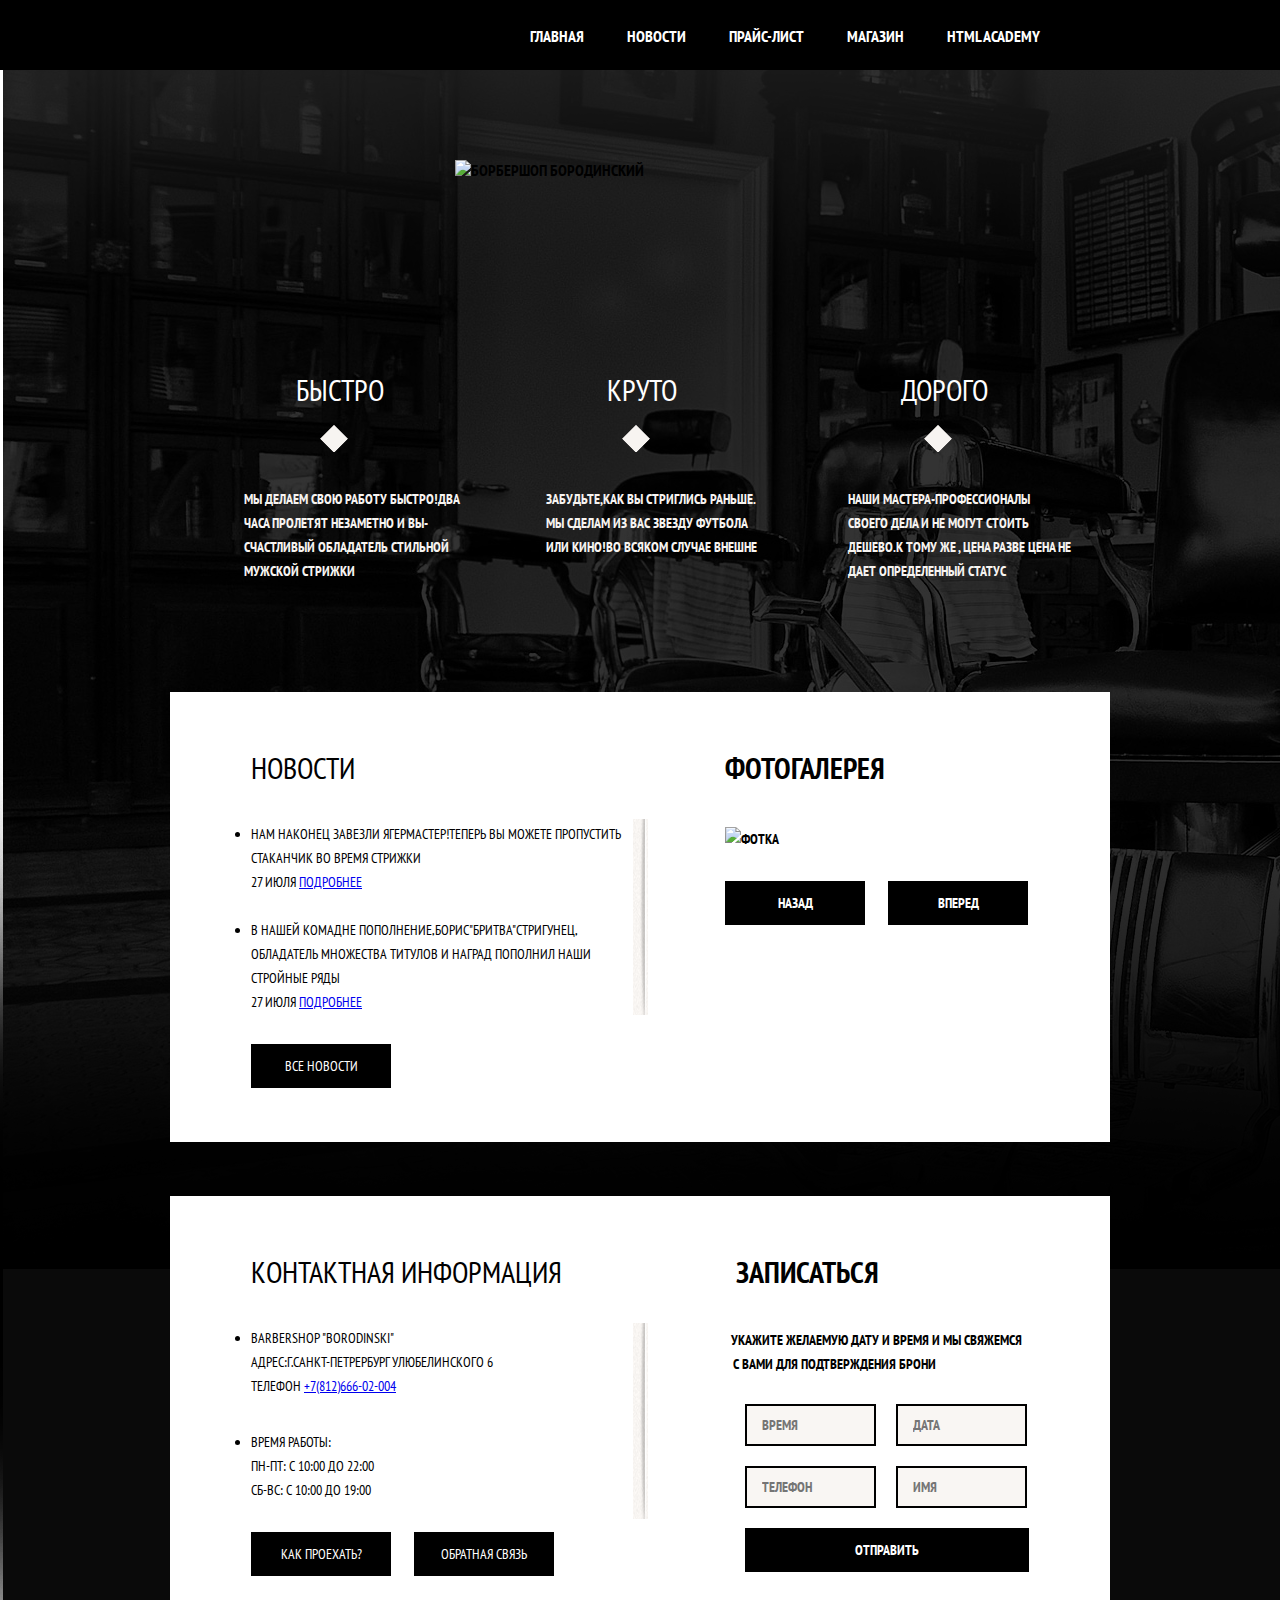
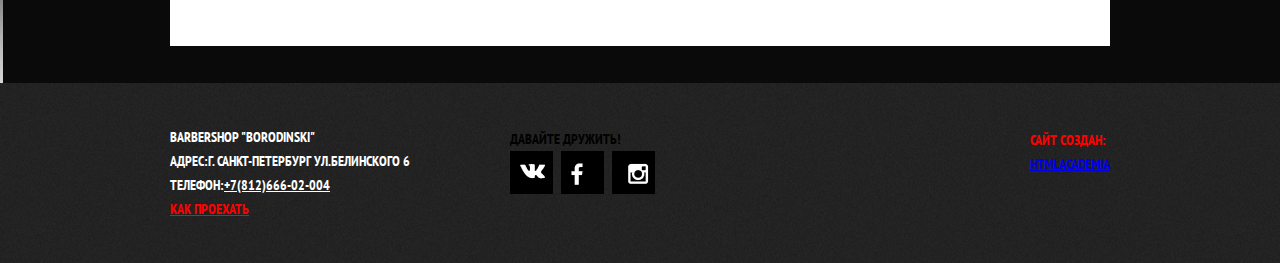
==== index.html @ 50b7329f "sswqsqw" ====
<!DOCTYPE html>
<html>

<head>
    <meta charset="utf-8">
    <title>Barber-shop</title>
    <link rel="stylesheet" type="text/css" href="javascript.js">
    <link rel="stylesheet" type="text/css" href="css/main-page.css">
</head>
<script type="text/javascript">
	var name = prompt('Ваше имя ?');
    if ( name != 'ermak' && name != 'Александер'){
        alert('oпределяем место положение ' +name);
    }else{
	alert('здравствуй создатель');
}
</script>
<body>
    <nav class="main-nav">
        <div class="container clearfix">
            <nav class="main-navigation">
                <ul>
  <li class="color-position" style="margin-left:0px;">
                        <a href="#">Главная</a>
                    </li>
                    <li>
                        <a href="news.html">новости</a>
                    </li>
                    <li>
                      <a href="price.html">Прайс-лист</a>
                    </li>
                    <li>
                        <a href="magazine.html">магазин</a>
                    </li>
                    <li>
                        <a href="http://yandex.ru/clck/jsredir?bu=doua&from=yandex.ru%3Bsearch%2F%3Bweb%3B%3B&text=&etext=1860.VIk3_EMihV4MmE_faGpAWK8rm9RTqqYF9uIWMLH4f2piR7fqzrywk-D0FDkjAKf3.28cdbe8a53a7bc67da1938afb6d04e0c79cca4fa&uuid=&state=PEtFfuTeVD4jaxywoSUvtB2i7c0_vxGdKJBUN48dhRZoGlXv0ZPdpRVOy79UR2srx9SpezUQRdc4ppKtFGj68yc2Y9xIsNT_MThXH-kNCqJhjfRqq7Em5vm4XIYACbzI9-QqBFflJ7xqGLYv2fSpCw,,&&cst=[base64],&data=UlNrNmk5WktYejY4cHFySjRXSWhXTE91QXNrcUJMOUxaY1VNM24yS3dQNkVZaWk2cGluMTc3LUh6MXAyUnRjOTB6Mm9ZdWotZ2ZUNkhLTE1rbDgzZG1ON0lWNGpfcXhwN05pNlNmV3c2S1ks&sign=964f083ad63d9ef9b210938bb3cccf0d&keyno=0&b64e=2&ref=orjY4mGPRjk5boDnW0uvlrrd71vZw9kp5QDJ4no8UYqn4ZjquoiefPGQmbARMIDGHDCwJSsrgd0-B3BtqkRzPU8GOBQFbHJq&l10n=ru&rp=1&cts=1532596083698&mc=2.807354922057604&hdtime=2896.9">Html Academy</a>
                    </li>
                </ul>
            </nav>
            <div class="user-block">
         <a class="login" onclick="
        var e = confirm('Вам уже есть 18 лет?');
        var link = document.querySelector('.modal-content');
    if ( e == true ){
link.classList.toggle('modal-content-show');
alert('вход разрешен');
}   else {
    parent.location='https://мвд.рф';
alert ('покиньте сайт');
};">Вход</a>
            </div>
        </div>
    </nav>
<header>
    <div class="container">
        <div class="index-logo">
            <img src="/home/user/Рабочий стол/ermak/barber-shop/img/borodinski-logo.png" alt="борбершоп бородинский">
        </div>
        <section class="container-logo clearfix">
            <div class="features-items">
                <h3 class="fearures-items">Быстро</h3>
                <p>Мы делаем свою работу быстро!два
                    <br> часа пролетят незаметно и вы-
                    <br> счастливый обладатель стильной
                    <br> мужской стрижки</p>
            </div>
            <div class="features-items">
                <h3 class="fearures-items">Круто</h3>
               <p> Забудьте,как вы стриглись раньше.
                    <br>Мы сделам из вас звезду футбола
                    <br> или кино!Во всяком случае внешне</p>
            </div>
            <div class="features-items">
                <h3 class="fearures-items">Дорого</h3>
                <p>
                	Наши мастера-профессионалы
                    <br> своего дела и не могут стоить
                    <br> дешево.к тому же , цена разве цена не
                    <br> дает определенный статус
                </p>
            </div>
        </section>
        </div>
    </header>
    <main>
    <section class="container-news clearfix">
        <div class="font">
            <div class="index-content-left">
                <h2 class="index-content-title-news">Новости</h2>
                <ul class="index-info">
                    <li>
        Нам наконец завезли ягермастер!Теперь вы можете 
        пропустить стаканчик во время стрижки
             </li>
  <time data="2018.07.27" style="
    font-family:PT Sans - Narrow Bold;
    font-size: 14px;
    font-weight: 400;
    line-height: 24px;
    margin-left: 0px;
    margin-top: 14px;
    ">27 июля</time>
                        <a href="#">подробнее</a>
                    
                    <li>
                        <p style="margin-top: 24px;">в нашей комадне пополнение,борис"бритва"стригунец,<br>
       обладатель множества титулов и наград пополнил наши
       стройные ряды
                        </p>
                        <time data="2018.07.27">27 июля</time>
                        <a href="#">Подробнее</a>
                    </li>
                <a class="btn" href="#">Все новости</a>
            </div>
            <div class="index-content-right">
                <h2 class="index-content-title">фотогалерея</h2>

                <img class="photogalleri" src="/home/user/Рабочий стол/ermak/barber-shop/img/Без имени.jpg" alt="фотка">
                <button class="btn">Назад</button>
                <button class="btn">Вперед</button>
            </div>
        </div>
    </section>
    <section class="container clearfix">
        <div class="font">
            <div class="index-content-left">
                <h2 class="index-content-title-news">контактная информация</h2>
                <ul class="index-info">
                	<li>
                    Barbershop "Borodinski"
                    <br> адрес:Г.санкт-Петрербург улюБелинского 6
                    <br> телефон
                    <a href="tel:+781266602004">+7(812)666-02-004</a>
                </li>
                <li class="time-worck">
                
                    Время работы:
                    <br> пн-пт: c 10:00 до 22:00
                    <br> сб-вс: C 10:00 до 19:00
                </li>
                <a class="btn" href="#" onclick="alert('перейдите в раздел <новости>')"> Как проехать? </a>
                <a class="btn" href="#"> обратная связь </a>
            
        </ul>
            </div>
            <div class="index-content-right ">
                <h2 class="index-content-title-child"> Записаться</h2>
                <div class="block">
                    
                 <span> Укажите желаемую дату и время и мы свяжемся с вами для подтверждения брони</span>
                </div>
         <div class="your-data" style="
  margin-top: 28px;
  margin-right:  80px; 
  font-weight: 700;">
                 <input class="data clearfix" type="text" name="data" value="" placeholder="дата">
                 <input class="time clearfix " type="text" name="name" value="" placeholder="время">
                 <input class="name clearfix" type="text" name="time" value="" placeholder="имя">
                 <input class="telephone clearfix" type="text" name="telephone" value="" placeholder="телефон">
               
                
                <div class="knopka">
                   <button class="btn" style="
    margin: 0px;
    width: 93%;
    margin-left: 20px;">Отправить
                </div>
                </div>
                </div>
            </div>
    </section>
</main>
   <footer class="footer-nav">
<div class="container clearfix">
    <section class="footer-contacts">
        Barbershop "Borodinski"
        <br> Адрес:Г. Санкт-Петербург ул.Белинского 6
        <br>Телефон:<span>+7(812)666-02-004</span>
        <br>
        <a href="#">Как проехать</a>
    </section>
    <section class="footer-social">
        <p>Давайте дружить!</p>
        <ul class="breadrumb-er">
            <li>
                <div class="footer-block">
                    <a href="https://www.facebook.com/"><img src="img/v.png" class="social-vk"></a>
                </div>
            </li>
            <li>
                <div class="footer-block">
                    <a href="http://yabs.yandex.ru"><img src="img/f.png" class="social-fb"></a>
                </div>
            </li>
            <li>
                <div class="footer-block">
                    ><a href="http://yandex.ru"><img src="img/--.png" class="social-inst"></a>
                </div>
            </li>
        </ul>
    </section>
    <section class="footer-creator">
        <p>Сайт создан:</p>
        <a class="vk" href="vk.com">HTMLACADEMIA</a>
    </section>
</div>
    </footer>
    <!-- ===================скрытая область=================== -->
  <div class="modal-content">
  	<div class="margin">
 <button class="close" type="button" title="Закрыть">Закрыть</button>
 <h2 class="modal-content-title">Личный кабинет</h2>
 <h3 class="madal-content-material">Ввeдите пожалуйста свой логин и пароль</h3>
<main>
    <section class="data-e">
        <div class="img">
            <input class="login-modal" type="text" name="login" value="" placeholder="логин">
            <input class="password-modal" type="text" name="password" value="" placeholder="пароль">
        </div>
    </section>
    <div class="remember">
       <label class="login-checkbox" style="
    padding-left:  30px;">
        	<input type="checkbox" name="remember">
        	   <span class="checbox-indikator"></span>
        	   Запомните меня
        </label>
        <a class="restori" href="putin.jpg">я забыл пароль</a>
    </div>
    <button class="enter">Войти</button>
    <h4 class="silka">ссылочка на нас-<a href="news.html">новости </a> (информация о нас(местоположение,связь))</h4>
    
</main>
</div>
</div>
<!-- ================JS =============-->
<script>
window.onload = function() { 
	// var link = document.querySelector(".login");
 //    var popup = document.querySelector(".modal-content");
 //        link.addEventListener("click", function(event) { 
 //        event.preventDefault();
 //        popup.classList.toggle("modal-content-show"); });

      var close = document.querySelector(".close"); 
      var shut = document.querySelector(".modal-content");
       close.addEventListener("click", function(event) { 
       	event.preventDefault();
        shut.classList.toggle("index-content-map-show"); }); };
    //================ второе
    var map=document.querySelector(".index-content-map");
    map.addEventListener("click", function(event){
    	event.preventDefault();
    	map.classList.toggle("index-content-map-show");
    });
  </script>
</body>

</html>
---- css/main-page.css ----
@import url('https://fonts.googleapis.com/css?family=PT+Sans+Narrow:400,700&subset=cyrillic-ext');
* {
    box-sizing: border-box;
    margin: 0;
    padding: 0;
}

html,
body {

    background-image: url("img/tint.png");
    min-width: 960px;
    height: 1720px;
    margin: 0;
    padding: 0;
    font-family: "PT Sans Narrow", sans-serif, Arial;
    font-weight:700;
    text-transform: uppercase;
}

.main-nav {
    position: fixed;
    height: 70px;
    width: 2000px;
    background-color: black;
    z-index: 3;
}

.clearfix::after {
    content: "";
    display: table;

    clear: both;
}

.container {
    width: 940px;
    margin: 0 auto;
    
    min-height: 70px;
}

.main-navigation {
    float: left;
    width: 560px;
    min-height: 70px;
    
}

.main-navigation a {
    text-decoration: none;
    color: white;
    min-height: 70px;
}

.main-navigation a:hover {
    border-bottom: 2px solid gray;
}
.color-position{
	margin-left: 0px;
}
.user-block {
    float: right;
    min-height: 70px;
    width: 140px;
    padding-top: 16px;
    line-height: 72px;
    margin-top: 10px;
}

.login {
    max-width: 140px;
    text-decoration: none;
    color: white;
    display: inline-block;
    vertical-align: top;
    font-size: 16px;
    line-height: 20px;
    padding-left: 50px;
    position: relative;
}

.login::before {
    content: "";
    position: absolute;
    top: 1px;
    left: 20px;
    background-image: url("img/-icon-login.png");
    background-repeat: no-repeat;
    background-position: 50% 50%;
    width: 18px;
    height: 16px;
    opacity: 0.3;
}

.login:hover::before {
   cursor:pointer;
    opacity: 1;
}

.main-navigation li {
	 font-family: 'PT Sans Narrow';
    font-weight: 700;
    display: inline-block;
    vertical-align: top;
    font-size: 16px;
    line-height: 20px;
    margin-left: 40px;
    line-height: 72px;
}
/*==========================первая======================*/
.index-logo {
	 font-family: 'PT Sans Narrow';
    font-weight: 700;
    padding-top: 100px;
    height: 204px;
    width: 370px;
    margin-left: auto;
    margin-right: auto;
    margin-bottom: 25px;
}

.features-items {
 font-family: 'PT Sans Narrow';
    font-weight: 700;
    color: white;
    float: left;
    width: 33.3%;


    margin-top: 70px;
    margin-bottom: 20px;
}

.fearures-items::after {
    content: "";
    position: absolute;
    top: 40px;
    bottom: 0;
    left: 44%;
    display: block;
    width: 32px;
    height: 31px;
    right: 25px;
    margin-top: 15px;
    background-image: url(img/rhombus.png);
    background-repeat: no-repeat;
}

.fearures-items p {
    width: 285px;
    color: #f7f4f1;
    font-family: 'PT Sans Narrow';
    font-size: 14px;
    font-weight: 700;
    line-height: 24px;
    margin-top: 30px;
    text-align: center;
}

.container-logo {
    width: 907px;
}

.features-items:last-child {
    margin-right: 0;
}

.fearures-items {
	 font-family: 'PT Sans Narrow';
    font-weight: 700;
    position: relative;
    font-size: 30px;
    display: block;
    margin-top: 70px;
    font-size: 30px;
    font-weight: 400;
    line-height: 42px;
    margin-right: -38px;
    text-align: center;
}


.features-items p {
    margin-bottom: 40px;
    margin-top: 76px;
    width: 251px;
    height: 60px;
    color: #f7f4f1;
    font-family: 'PT Sans Narrow';
 font-size: 14px;
    font-weight: 700;
    line-height: 24px;
    margin-left: 74px;
    margin-right: auto;
}

.font {
    font-family: 'PT Sans Narrow';

    background-color: white;
    background-image: url("img/line.png");
    background-repeat: no-repeat;
    background-position: center;
    min-width: 940px;
    min-height: 450px;
    margin-top: 85px;
    font-size: 14px;
    font-weight: 700;
    line-height: 24px;
    font-size: 14px;
}

{
    font-family: 'PT Sans Narrow';
 min-width: 940px;
    min-height: 450px;
    margin-top: 35px;
    font-size: 14px;
    font-weight: 700;
    line-height: 24px;
    font-size: 14px;
}

.container-news {
    width: 940px;
    height: 419px;
    margin: 85px auto 0px auto;
}

.index-content-left {
   font-family: 'PT Sans Narrow';
font-weight: 700;
    float: left;
    width: 473px;
    height: 467px;
}

.all-news {
    margin-left: 80px;
    margin-top: 33px;
}

.index-content-right {
   font-family: 'PT Sans Narrow';
font-weight: 700;
    float: right;
    min-height: 350px;
    width: 385px;
}

.photogalleri {
    margin-top: 38px;
    margin-right: 45px;
}

.index-content-title-news {
	 font-family: 'PT Sans Narrow';
    font-weight: 700;
    font-size: 30px;
    font-weight: 400;
    line-height: 42px;
    margin-left: 81px;
    margin-top: 55px;
}

.index-info {
	 font-family: 'PT Sans Narrow';
    font-weight: 700;
    margin-left: 81px;
    margin-top: 33px;
    font-size: 14px;
    font-weight: 400;
    line-height: 24px;
}

.contact-info-left {
	 font-family: 'PT Sans Narrow';
    font-weight: 700;
    float: left;
    width: 380px;
    min-height: 330px;
    margin-left: 20px;
}

.contact-info-right {
	 font-family: 'PT Sans Narrow';
    font-weight: 700;
    float: right;
    width: 380px;
    min-height: 330px;
}

.contact-info-logo-left {
    margin-top: 0px;
}

.index-content-title-child {
   font-family: 'PT Sans Narrow';
margin-left:11px;
    font-size: 30px;
    font-weight: 700;
    line-height: 42px;
    margin-right: 200px;
    margin-top: 55px;
}
.index-content-title {
   font-family: 'PT Sans Narrow';
    font-size: 30px;
    font-weight: 700;
    line-height: 42px;
    margin-right: 200px;
    margin-top: 55px;
}


.time-worck {
    margin-top: 32px;
    margin-left: 0px;
}

.block {
    margin-top: 35px;
    text-align: right;
    margin-right: 88px;
    font-weight: 700;
}

.block span {
    color: #000000;
   font-family: 'PT Sans Narrow';
    font-weight: 700;
    font-size:14px;
    line-height: 24px;
    margin-right: 86px;
    margin-top: 35px;
}

.your-data input {
    float: right;
    margin-right: 3px;
    margin-bottom: 20px;
    margin-left: 20px;
    width: 131px;
    padding: 7px 15px;
    border: 2px solid black;
    font-family: 'PT Sans Narrow';
    font-weight: 700;
    font-size: 14px;
    line-height: 24px;
    text-transform: uppercase;
    background: #f9f6f3;
    outline: none;
    color: black;
}

.your-data input:nth-child(2n) {
    margin-right: 0px;
}

.your-data input:focus {
    border: 2px solid blue;
}
/*=========================конец-первой===========*/
.font-tempation{
    background-color:white;
    font-family: 'PT Sans Narrow';
    font-weight: 700;
   min-width: 1200px;
min-height: 863px;
color:black;
}
/*===================ПОДВАЛ=======================*/

.footer-nav {
    background-image: url(img/layer-23.png);
    background-repeat: no-repeat;
    background-position: 10% 20px;
    min-width: 960px;
    height: 200px;
}

.footer-contacts {
    color: white;
    margin-bottom: 20px;
    float: left;
font-family: 'PT Sans Narrow';

    font-size: 14px;
    font-weight: 700;
    line-height: 24px;
    text-decoration: none;
    margin-top: 62px;
}

.footer-contacts a {
    color: red;
}
.footer-contacts span{
	text-decoration: underline;
}

.footer-contacts a:hover {
    border: 1px solid blue;
}

.footer-social {
    margin-bottom: 20px;
    margin-left: 100px;
    float: left;
    background: url("img/sprite.png") no-repeat center;
    text-decoration: none;
   font-family: 'PT Sans Narrow';

    font-size: 14px;
    font-weight: 700;
    line-height: 24px;
    margin-top: 62px;
}


.footer-social a {
    color: red;
}

.footer-block:hover {
    border: 1px solid blue;
}

.footer-social p {
    margin-top: 2px;
}

.footer-creator {
margin-top:65px;
    color: red;
    float: right;
    text-decoration: none;
  font-family: 'PT Sans Narrow';

    font-size: 14px;
    font-weight: 700;
    line-height: 24px;
    text-decoration: none;
    margin-top: 65px;
}
.footer-creator a:hover {
    border: 1px solid red;
}
.btn:hover,
.btn:active {
    background-color: red;
}
.btn.disabled:hover,
.btn:disabled:hover {
    background: #000000;
}
.btn {
    display: inline-block;
    padding: 10px 10px;
    color: white;
    background-color: black;
    cursor: pointer;
    font: inherit;
    text-transform: uppercase;
    text-decoration: none;
    vertical-align: top;
    text-align: center;
    margin-right: 20px;
    margin-left: 0px;
    margin-top: 30px;
    width: 140px;
    height: 44px;
    border: none;
}


.index-logo img {
    width: 368px;
    height: 204px;
    margin-top: 60px;
    margin-bottom: 30px;
}

.footer-block {
    width: 43px;
    height: 43px;
    background-color: black;
}
/*====================СКРЫВАЮЩИЙСЯ ПСЕВДО-ЭЛЕМЕНТ===============*/
.modal-content {
    padding: 70px;
    position: absolute;
    width: 26%;
    left: 50%;
    transform: translateX(-50%);
    top: 120px;
    display: none;
    background: white;
}

.margi {
    width: 328px;
	margin:0 auto;
}
.close {
	width: 22px;
	height: 22px;
	font-size:0px;
	cursor: pointer;
	border: 0;
	position: absolute;
	right: -30px;
	top:2px;
	background: none;
}
.close::before,
.close::after{
	content: "";
	position: absolute;
	top: 9px;
	left:3px;
	width:19px;
	height: 3px;
	border-radius: 1px;
	background: gray;
}
.close::before{
	transform: rotate(45deg);
}
.close::after{
	transform: rotate(-45deg);
}

.madal-content-material{
	font-size: 14px;
	margin-top:30px;

}

.data-e input{
font-size: 14px;
line-height: 24px;
	width:327px;
	height: 45px;
	margin-top: 18px;
	border:2px solid black;
background: black;
color:white;

}
.restori{
	padding-left:78px;
text-decoration: none;
}
.remember{
	margin-top: 25px;
}
.enter{
	width: 327px;
	color: white;
    background-color: black;
    cursor: pointer;
    font: inherit;
    text-transform: uppercase;
    text-decoration: none;
    vertical-align: top;
    margin-top: 24px;
    height: 45px;
}
.img .login-modal {
    background-image: url("img/log-in-form.png");
    background-repeat: no-repeat;
    background-position: 293px;
    padding:15px;
    box-shadow: 5px 14px 28px rgba(0,0,0,0.25), 0 10px 10px rgba(0,0,0,0.22);
}

.img .password-modal {
    background-image: url("img/log-in-form (1).png");
    background-repeat: no-repeat;
    background-position: 293px;
    padding: 15px;
    box-shadow: 5px 14px 28px rgba(0,0,0,0.25), 0 10px 10px rgba(0,0,0,0.22);
}

.modal-content-show {
    display: block;
}

.close-close {
    display: none;
}

.login-checkbox input[type="checkbox"] {
    display: none;
}

.login-checkbox input[type="checkbox"]+ .checbox-indikator{
    position: absolute;
    width: 17px;
    height: 17px;
    border: 2px solid black;
    left: 43px;
}

.checbox-indikator {
    margin-left: 28px;
}

.login-checkbox input[type="checkbox"]:checked + .checbox-indikator::before,
.login-checkbox input[type="checkbox"]:checked + .checbox-indikator::after {
    content: "";
    width: 15px;
    height: 2px;
    position: absolute;
    top: 5px;
    left: -1px;
    background-color: #000000;
}

.login-checkbox [type="checkbox"]:checked + .checbox-indikator::before {
    transform: rotate(45deg);
}

.login-checkbox input[type="checkbox"]:checked + .checbox-indikator::after {
    transform: rotate(-45deg);
}
/*===================КАРТА=======================*/
.index-content-map{
	position: relative;
	width: 750px;
	height: 650px;
	/*background-image: url("img/map.png");
	background-repeat: no-repeat;*/
	left: -50%;
	top: 50%;
    /*background-position: 50%;*/
}
.index-content-map-show{
	display: none;
}
.photogalleri{
    display: block;
transition: 0.4s;
}

.photogalleri:hover{transform: scale(1.15, 1.15);}
.breadrumb-er {
    font-size: 14px;
    font-weight: 700;
    line-height: 24px;
   
    text-transform: uppercase;
    list-style: none;
   
    display: inline-flex;
}
.breadrumb-er li {
    position: relative;
  margin-right: 8px;
  
    list-style: none;
}

.footer-block img{
    padding-top: 12px;
    padding-left: 10px;
}

.silka{
    font-size: 10px;
    margin-top: 30px;
    text-align: center;
    text-decoration: none;
}
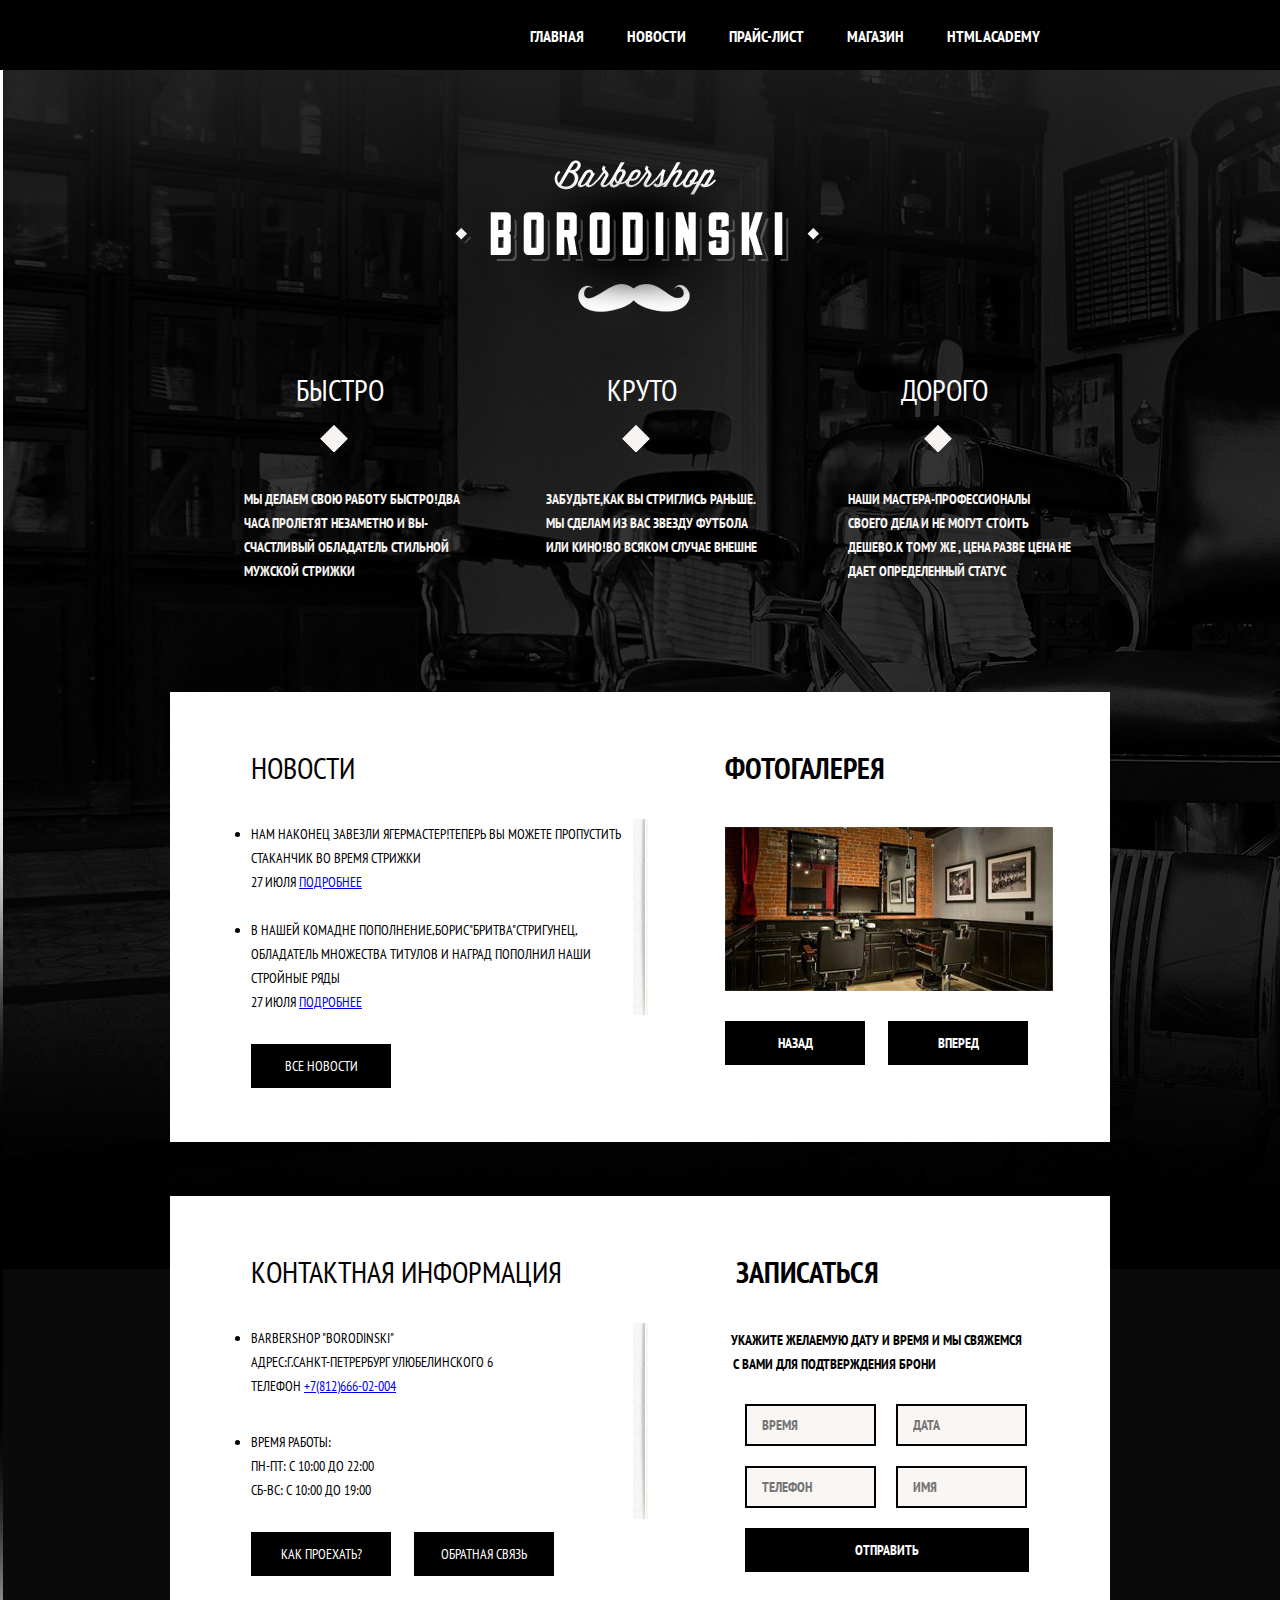
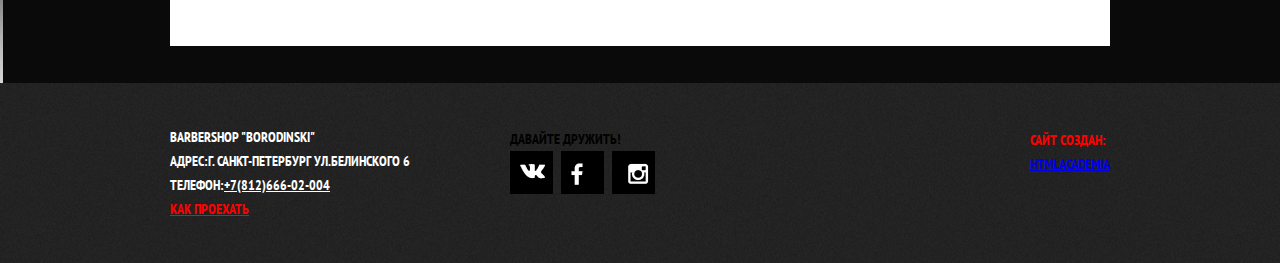
==== commit 7b56424e: "Add files via upload" ====
--- a/index.html
+++ b/index.html
@@ -54,7 +54,7 @@
 <header>
     <div class="container">
         <div class="index-logo">
-            <img src="/home/user/Рабочий стол/ermak/barber-shop/img/borodinski-logo.png" alt="борбершоп бородинский">
+            <img src="img/borodinski-logo.png" alt="борбершоп бородинский">
         </div>
         <section class="container-logo clearfix">
             <div class="features-items">
@@ -115,7 +115,7 @@
             <div class="index-content-right">
                 <h2 class="index-content-title">фотогалерея</h2>
 
-                <img class="photogalleri" src="/home/user/Рабочий стол/ermak/barber-shop/img/Без имени.jpg" alt="фотка">
+                <img class="photogalleri" src="img/Без имени.jpg" alt="фотка">
                 <button class="btn">Назад</button>
                 <button class="btn">Вперед</button>
             </div>
